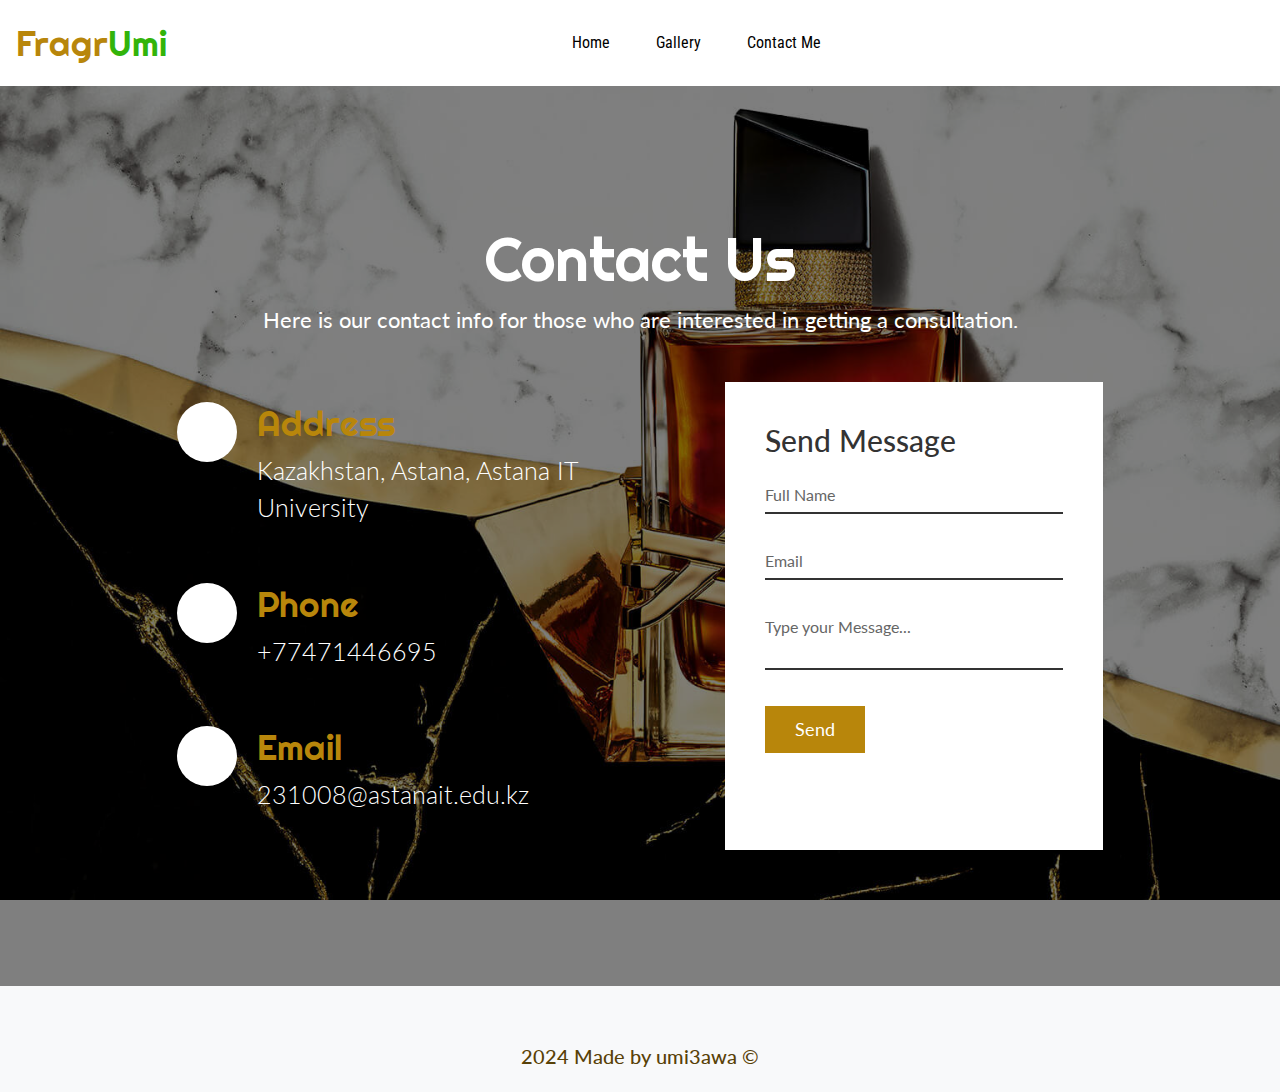
==== contact.html @ 25c11471 "Main" ====
<!DOCTYPE html>
<html lang="en">

<head>
    <meta charset="UTF-8">
    <meta name="viewport" content="width=device-width, initial-scale=1.0">
    <title>Contact Me</title>

    <link href="https://cdn.jsdelivr.net/npm/bootstrap@5.3.3/dist/css/bootstrap.min.css" rel="stylesheet"
        integrity="sha384-QWTKZyjpPEjISv5WaRU9OFeRpok6YctnYmDr5pNlyT2bRjXh0JMhjY6hW+ALEwIH" crossorigin="anonymous">

    <link rel="stylesheet" href="https://cdnjs.cloudflare.com/ajax/libs/font-awesome/6.6.0/css/all.min.css"
        integrity="sha512-Kc323vGBEqzTmouAECnVceyQqyqdsSiqLQISBL29aUW4U/M7pSPA/gEUZQqv1cwx4OnYxTxve5UMg5GT6L4JJg=="
        crossorigin="anonymous" referrerpolicy="no-referrer" />
    <link rel="stylesheet" href="style.css">
    <link rel="apple-touch-icon" sizes="180x180" href="favicon_io (2)/apple-touch-icon.png">
    <link rel="icon" type="image/png" sizes="32x32" href="favicon_io (2)/favicon-32x32.png">
    <link rel="icon" type="image/png" sizes="16x16" href="favicon_io (2)/favicon-16x16.png">
    <link rel="manifest" href="favicon_io (2)/site.webmanifest">
</head>

<body class="fade-in">
    <header>
        <nav class="navbar navbar-expand-lg navbar-light">
            <a href="index.html" class="navbar-brand ms-3"><span style="color: #B8860B;">Fragr</span><span style="color: #32b40a;">Umi</span></a>
            <button class="navbar-toggler" type="button" data-bs-toggle="collapse" data-bs-target="#navbarMenu"
                aria-controls="navbarMenu" aria-expanded="false" aria-label="Toggle navigation">
                <span class="navbar-toggler-icon"></span>
            </button>

            <div class="collapse navbar-collapse"> </div>
            <div class="collapse navbar-collapse" id="navbarMenu">
                <ul class="navbar-nav me-auto">
                    <li class="nav-item">
                        <a href="index.html" class="nav-link">Home</a>
                    </li>
                    <li class="nav-item">
                        <a href="gallery.html" class="nav-link">Gallery</a>
                    </li>
                    <li class="nav-item">
                        <a href="contact.html" class="nav-link active">Contact Me</a>
                    </li>
                </ul>
            </div>
        </nav>
    </header>

    <main>
        <section class="contact">
            <div class="content">
                <h2>Contact Us</h2>
                <p>
                    Here is our contact info for those who are interested in getting a consultation.
                </p>
            </div>
            <div class="container2">
                <div class="contactInfo">
                    <div class="box">
                        <div class="icon">
                            <i class="fa-solid fa-location-dot"></i>
                        </div>
                        <div class="text">
                            <h3>Address</h3>
                            <p>Kazakhstan, Astana, Astana IT University</p>
                        </div>
                    </div>
                    <div class="box">
                        <div class="icon">
                            <i class="fa-solid fa-phone"></i>
                        </div>
                        <div class="text">
                            <h3>Phone</h3>
                            <p>+77471446695</p>
                        </div>
                    </div>
                    <div class="box">
                        <div class="icon">
                            <i class="fa-regular fa-envelope"></i>
                        </div>
                        <div class="text">
                            <h3>Email</h3>
                            <p>231008@astanait.edu.kz</p>
                        </div>
                    </div>
                </div>
                <div class="contactForm">
                    <form>
                        <h2>Send Message</h2>
                        <div class="inputBox">
                            <input type="text" name="" required="required">
                            <span>Full Name</span>
                        </div>
                        <div class="inputBox">
                            <input type="text" name="" required="required">
                            <span>Email</span>
                        </div>
                        <div class="inputBox">
                            <textarea required="required"></textarea>
                            <span>Type your Message...</span>
                        </div>
                        <div class="inputBox">
                            <input type="submit" name="" value="Send">
                        </div>
                    </form>
                </div>
                
            </div>
        </section>
        
    </main>

    <footer>
        <div class="section-5 text-center py-3">
            <div class="social" style="margin:1%;">
                <div class="d-flex flex-row justify-content-center">
                    <a href="https://www.facebook.com/JeremyFragrance/" target="_blank" class="m-2" aria-label="Facebook">
                        <i class="fab fa-facebook-f"></i>
                    </a>
                    <a href="https://x.com/JeremyFragrance" target="_blank" class="m-2" aria-label="Twitter">
                        <i class="fab fa-twitter"></i>
                    </a>
                    <a href="https://www.instagram.com/jeremyfragrance" target="_blank" class="m-2" aria-label="Instagram">
                        <i class="fab fa-instagram"></i>
                    </a>
                    <a href="https://www.youtube.com/@jeremyfragrance" target="_blank" class="m-2" aria-label="YouTube">
                        <i class="fab fa-youtube"></i>
                    </a>
                </div>
            </div>
            <h5>2024 Made by umi3awa &copy;</h5>
        </div>
    </footer>

    <script src="script.js"></script>
    <script src="https://cdn.jsdelivr.net/npm/bootstrap@5.3.3/dist/js/bootstrap.bundle.min.js"
        integrity="sha384-YvpcrYf0tY3lHB60NNkmXc5s9fDVZLESaAA55NDzOxhy9GkcIdslK1eN7N6jIeHz"
        crossorigin="anonymous"></script>
</body>

</html>
---- style.css ----
@import url('https://fonts.googleapis.com/css2?family=Charm:wght@400;700&family=Lato:ital,wght@0,100;0,300;0,400;0,700;0,900;1,100;1,300;1,400;1,700;1,900&family=Pacifico&family=Righteous&family=Roboto+Condensed:ital,wght@0,100..900;1,100..900&family=Ubuntu:ital,wght@0,300;0,400;0,500;0,700;1,300;1,400;1,500;1,700&display=swap');


body{
    padding: 0%;
    margin:0%;
    font-family:'Lato';
} 
html{
    scroll-behavior: smooth;
}
.navbar-brand{
    font-family: 'Righteous';
    font-size:35px;
    color: lightcoral !important;   
}

.nav-link{
    font-size: 16px;
    margin: 15px;
    color: black !important;
    font-family: 'Roboto Condensed';
    transition: transform 0.3s ease, color 0.3s ease; /* Smooth animation for size and color */

}


.active .nav-link:hover{
    color: #B8860B !important;
}

.menu-right-btn:hover{
    color:white;
    background-color: #B8860B;
}

.nav-link:hover {
    transform: scale(1.1); /* Makes the nav item 10% bigger */
    color: #B8860B !important; /* Changes color on hover */
}

.navbar-collapse {
    justify-content: flex-start; /* Aligns the navbar items closer to the left */
    transform: translateX(-5%); /* Moves the entire navbar menu slightly left */
}

.site-content {
    position: relative;
    background-image: url('pics/main1.1.jpg');
    background-attachment: fixed;
    background-size: cover;
    background-position: center;
    display: flex;
    flex-direction: column;
    justify-content: flex-start;
    align-items: center;
    height: 100vh;
    text-align: center;
    padding-top: 10%; 
    overflow: hidden;
}

.site-content::after {
    content: '';
    position: absolute;
    top: 0;
    left: 0;
    width: 100%;
    height: 111%;
    background-color: rgba(0, 0, 0, 0.5); /* Dark semi-transparent overlay */
    z-index: 1;
    pointer-events: none;
}
.site-title,
.site-desc,
.button-container {
    position: relative;
    z-index: 2; /* Ensures content is above the overlay */
}

.site-title {
    margin-top: 0;
    margin-bottom: 1rem;
    font-size: 80px;
    color:  #B8860B;
    font-family: 'Righteous';
}

.site-desc {
    font-size: 25px;
    padding-left: 0;
    color: #B8860B;
    margin-bottom: 2rem;
}

.button-container {
    display: flex;
    gap: 1rem;
}

.button-container .btn {
    transition: transform 0.2s ease-in-out; /* Smooth animation */
}

.site-btn1, .site-btn2 {
    padding: 1rem 2rem;
    font-size: 18px;
    border-radius: 5px;
}

.site-btn1 {
    background-color: black;
    color: white;
}

.site-btn2 {
    background-color: white;
    color: black;
}

/* Section-1 */
.section-1 .heading-1 {
    margin-top: 8%;
}

.section-1 .heading-2 {
    margin-bottom: 5%;
    font-size: 39px;
}

.section-1 .para-1 {
    width: 60%;
    margin-left: 20%;
    margin-bottom: 5%;
}

.section-1 .card-text, .para-1 {
    color: rgba(0, 0, 0, 0.59);
}

.section-1{
    margin-bottom: 8%;
}
.section-1 .card-img-top {
    width: 100%; /* Ensures image fits the width of the card */
    height: 200px; /* Set a fixed height for uniformity */
    object-fit: cover; /* Ensures the center part of the image is displayed */
    object-position: center; /* Focuses on the center of the image */
}

.card {
    transition: transform 0.3s ease, box-shadow 0.3s ease; /* Smooth scaling and shadow effect */
}

.card:hover {
    transform: scale(1.1); /* Makes the card 10% bigger */
    box-shadow: 0 10px 20px rgba(0, 0, 0, 0.3); /* Adds a shadow for a lifted effect */
}


/* Footer */
footer .section-5 {
    font-family: 'Lato'; /* Replace with your desired font */
    font-size: 16px;
    color: #584107; /* Dark gray for better readability */
    background-color: #f8f9fa; /* Light gray background */
    padding: 1rem 0; /* Adds vertical padding */
}

.social i{
    color:#584107;
    font-size: 20px;
}

/* Section 2 */
.section-2 .container-fluid {
    position: relative;
    background-image: url('pics/perfume.jpeg');
    background-size: cover;
    background-attachment: fixed;
    background-position: center -400px;
}

.section-2 .container-fluid::after {
    content: '';
    position: absolute;
    top: 0;
    left: 0;
    width: 100%;
    height: 100%;
    background-color: rgba(0, 0, 0, 0.5); /* Semi-transparent dark overlay */
    z-index: 1;
    pointer-events: none;
}

.section-2 .heading-1,
.section-2 .para,
.section-2 .btn {
    position: relative;
    z-index: 2; /* Ensures content appears above the overlay */
}

.section-2 .heading-1 {
    margin-top: 20%;
    margin-bottom: 1rem;
    font-family: 'Righteous';
    font-size: 50px;
    color: white;
    text-align: left;
    word-wrap: break-word;
    width: 60%;
}

.section-2 .para {
    font-family: 'Ubuntu';
    font-size: 25px;
    color: white;
    margin-bottom: 1rem;
    text-align: left;
    word-wrap: break-word;
    width: 60%;
}

.section-2 .btn {
    align-self: center;
    width: 15%;
    padding: 10px 20px;
    background-color: whitesmoke;
    color: black;
    border: none;
    margin-top: 0;
    text-align: center;
}

.section-2 .btn:hover {
    background-color: #B8860B;
}

.section-2 .d-flex.flex-column {
    align-items: flex-end;
    gap: 1rem;
}
.btn-danger:active {
    transform: scale(0.95); /* Button shrinks slightly on click */
    transition: transform 0.1s ease-in-out;
}

#scrollToSlider {
    transition: transform 0.2s ease-in-out; /* Smooth transition for all hover effects */
}


/* Fade-out animation */
.fade-out {
    animation: fadeOut 0.5s forwards;
}

/* Fade-in animation */
.fade-in {
    animation: fadeIn 0.5s forwards;
}

@keyframes fadeOut {
    from {
        opacity: 1;
    }
    to {
        opacity: 0;
    }
}

@keyframes fadeIn {
    from {
        opacity: 0;
    }
    to {
        opacity: 1;
    }
}

#fragrance-slider {
    padding: 4rem 0;
    background-color: var(--bg);
}

.fragrance-slider {
    height: 52rem;
    padding: 2rem 0;
    position: relative;
}

@media (max-width: 500px) {
    .fragrance-slider {
        height: 45rem;
    }
}

.fragrance-slide {
    width: 37rem;
    height: 42rem;
    position: relative;
    display: flex;
    flex-direction: column;
    align-items: center;
    justify-content: center;
}

@media (max-width: 500px) {
    .fragrance-slide {
        width: 28rem;
        height: 36rem;
    }

    .fragrance-slide img {
        width: 28rem;
        height: 36rem;
    }
}

.fragrance-slide img {
    width: 100%;
    height: 100%;
    border-radius: 1rem;
    object-fit: cover;
    box-shadow: 0 4px 10px rgba(0, 0, 0, 0.3);
}

.fragrance-slide-content {
    position: absolute;
    left: 0;
    top: 0;
    right: 0;
    bottom: 0;
    display: flex;
    flex-direction: column;
    justify-content: flex-end;
    padding: 2rem;
    color: white;
}

.fragrance-price {
    font-size: 2.5rem;
    font-weight: bold;
    color: var(--primary);
    margin-bottom: 1rem;
}

.fragrance-name {
    font-size: 1.8rem;
    font-weight: 600;
}

.fragrance-rating {
    display: flex;
    gap: 1rem;
}

.rating ion-icon {
    color: #ec994b; /* Change as needed */
}

/* Swiper Controls */
.swiper-button-next,
.swiper-button-prev {
    background-color: white;
    width: 3.5rem;
    height: 3.5rem;
    border-radius: 50%;
    display: flex;
    align-items: center;
    justify-content: center;
    color: black;
    box-shadow: 0 4px 10px rgba(0, 0, 0, 0.3);
}

.swiper-button-next::after,
.swiper-button-prev::after {
    font-size: 1.5rem;
}

.swiper-pagination-bullet {
    background: rgba(0, 0, 0, 0.3);
}

.swiper-pagination-bullet-active {
    background: #ec994b;
}

.contact {
    position: relative;
    min-height: 100vh;
    padding: 50px 100px;
    display: flex;
    justify-content: center;
    align-items: center;
    flex-direction: column;
    
    background: url(pics/bg.jpg);
    background-attachment: fixed;

    background-size: cover;
}
.contact::before {
    content: '';
    position: absolute;
    top: 0;
    left: 0;
    width: 100%;
    height: 100%;
    background-color: rgba(0, 0, 0, 0.5); /* Semi-transparent black */
    z-index: 1;
}

.contact > * {
    position: relative;
    z-index: 2; /* Ensures content appears above the overlay */
}
.contact h2, .contact p {
    color: white; /* Ensures good contrast against the dark overlay */
}
.contact .icon {
    color: black; /* Example for icons */
}
.contact .content {
    max-width: 800px;
    text-align: center;
}

.contact .content h2 {
    font-size: 60px;
    font-weight: 500;
    color: #fff;
    font-family: Righteous;
}

.contact .content p {
    font-size: 22px;
    color: #fff;
    font-family: Lato;
}

.container2 {
    width: 100%;
    display: flex;
    justify-content: center;
    gap: 30px; /* Control the space between columns */
    margin-top: 30px;
}

.container2 .contactInfo {
    width: 48%; /* Reduce the width for balance */
    display: flex;
    flex-direction: column;
}

.container2 .contactInfo .box {
    position: relative;
    padding: 20px 0;
    display: flex;
}

.container2 .contactInfo .box .icon {
    min-width: 60px;
    height: 60px;
    background: #fff;
    display: flex;
    justify-content: center;
    align-items: center;
    border-radius: 50%;
    font-size: 22px;
}

.container2 .contactInfo .box .text {
    display: flex;
    margin-left: 20px;
    font-size: 25px;
    color: #fff;
    flex-direction: column;
    font-weight: 300;
    font-family: Lato;
}

.container2 .contactInfo .box .text h3 {
    font-size: 35px;
    color: #B8860B;
    font-family: Righteous;
}

.contactForm {
    width: 35%;
    padding: 40px;
    background: #fff;
}

.contactForm h2 {
    font-size: 30px;
    color: #333;
    font-family: Lato;

}

.contactForm .inputBox {
    position: relative;
    width: 100%;
    margin-top: 10px;
}

.contactForm .inputBox input,
.contactForm .inputBox textarea {
    width: 100%;
    padding: 5px 0;
    font-size: 16px;
    font-family: Lato;
    margin: 10px 0;
    border: none;
    border-bottom: 2px solid #333;
    outline: none;
    resize: none;
}

.contactForm .inputBox span {
    position: absolute;
    left: 0;
    padding: 5px 0;
    font-size: 16px;
    font-family: Lato;
    margin: 10px 0;
    pointer-events: none;
    transition: 0.5s;
    color: #666;
}

.contactForm .inputBox input:focus ~ span,
.contactForm .inputBox input:valid ~ span,
.contactForm .inputBox textarea:focus ~ span,
.contactForm .inputBox textarea:valid ~ span {
    color: #B8860B;
    font-size: 12px;
    font-family: Lato;
    transform: translateY(-20px);
}

.contactForm .inputBox input[type="submit"] {
    width: 100px;
    background: #B8860B;
    color: #fff;
    border: none;
    cursor: pointer;
    padding: 10px;
    font-size: 18px;
    font-family: Lato;
}
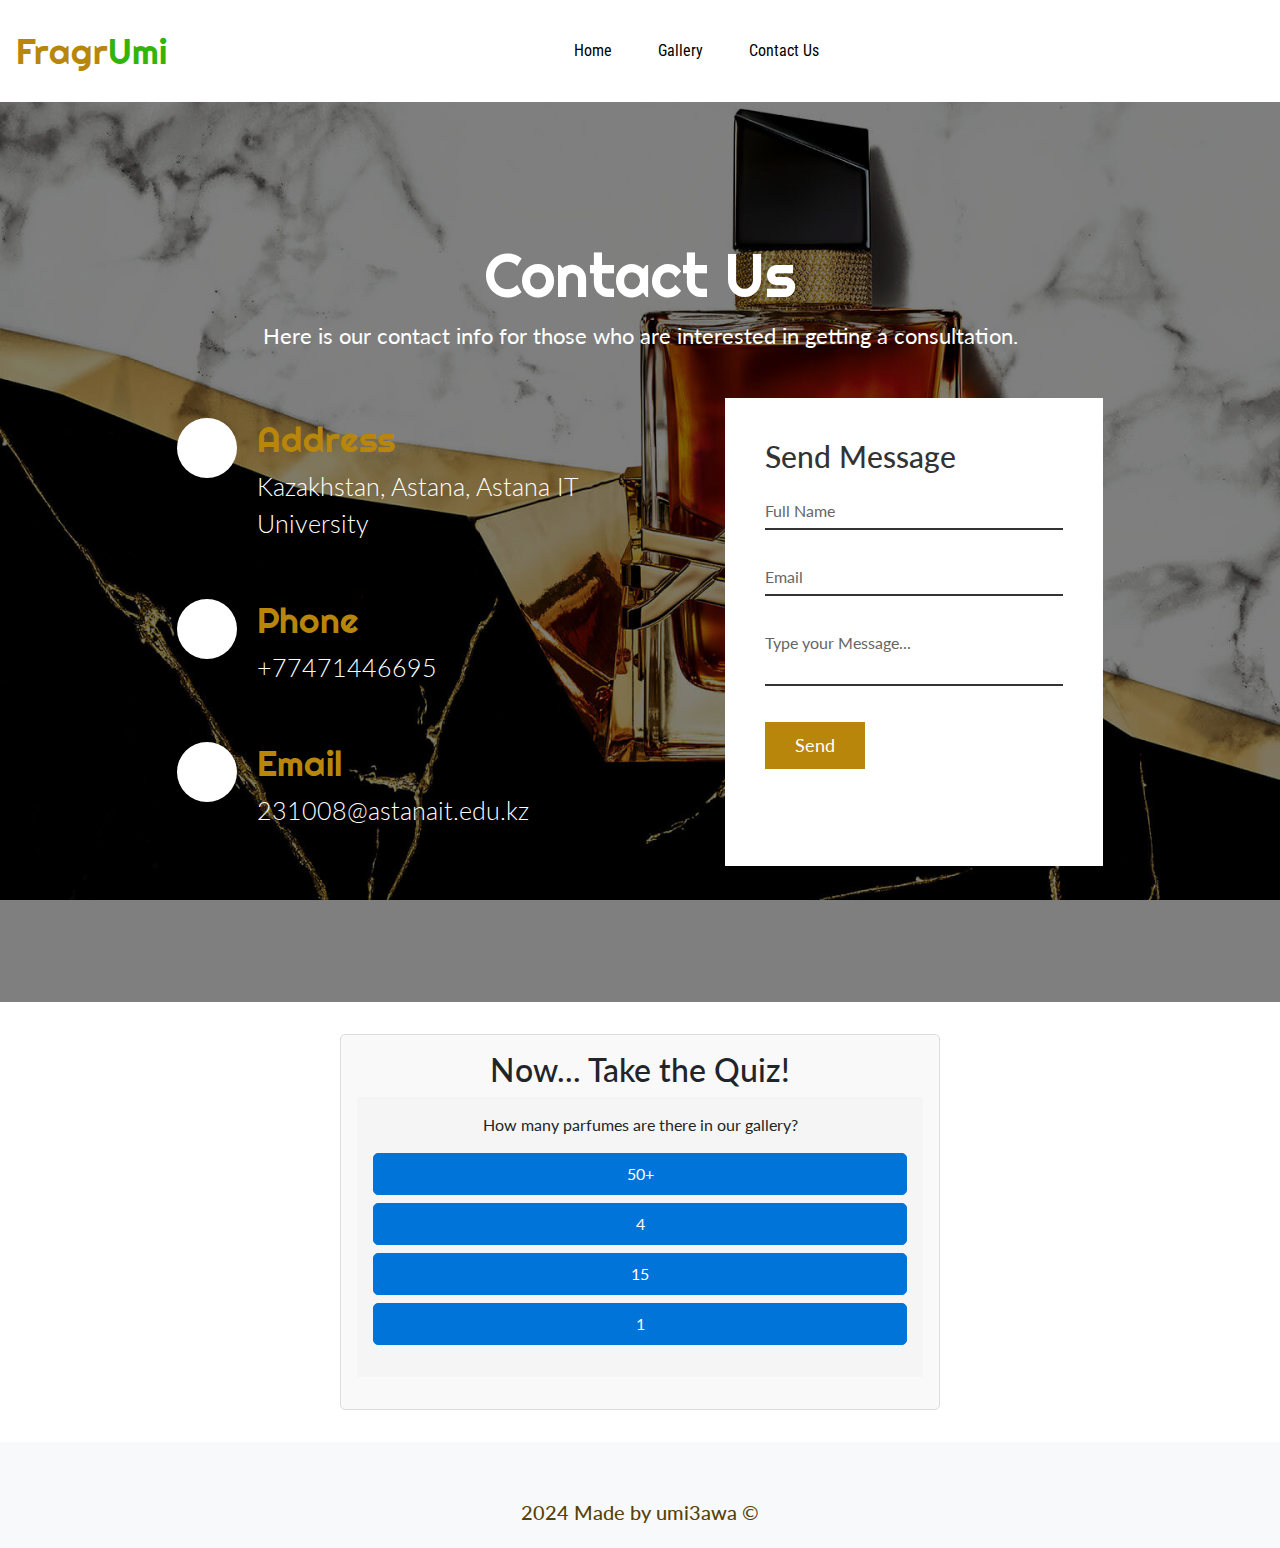
==== commit 08094689: "Main" ====
--- a/contact.html
+++ b/contact.html
@@ -38,7 +38,7 @@
                         <a href="gallery.html" class="nav-link">Gallery</a>
                     </li>
                     <li class="nav-item">
-                        <a href="contact.html" class="nav-link active">Contact Me</a>
+                        <a href="contact.html" class="nav-link active">Contact Us</a>
                     </li>
                 </ul>
             </div>
@@ -107,6 +107,21 @@
             </div>
         </section>
         
+        <section class="quiz-section">
+            <h2>Now... Take the Quiz!</h2>
+            <div class="questions">
+                <!-- Questions will dynamically populate here -->
+            </div>
+            <div class="results">
+                <h2>Results</h2>
+                <p>You got <span id="correct">0</span> out of <span id="total">0</span> correct!</p>
+                <button id="restart">Restart Quiz</button>
+            </div>
+        </section>
+        
+        
+    
+        
     </main>
 
     <footer>
@@ -131,6 +146,131 @@
         </div>
     </footer>
 
+    <script>
+        // Quiz Data
+const quizData = [
+    {
+        question: "How many parfumes are there in our gallery?",
+        answers: [
+            { text: "50+", correct: false },
+            { text: "4", correct: true },
+            { text: "15", correct: false },
+            { text: "1", correct: false },
+        ],
+    },
+    {
+        question: "What is the most pricey parfume in our gallery?",
+        answers: [
+            { text: "Ombre Nomade Louis Vuitton", correct: true },
+            { text: "Dior Homme Intense", correct: false },
+            { text: "Tom Ford Ombre Leather", correct: false },
+            { text: "Emporio Armani Stronger With You", correct: false },
+        ],
+    },
+    {
+        question: "Where are we located?",
+        answers: [
+            { text: "Almaty", correct: false },
+            { text: "Astana", correct: true },
+            { text: "London", correct: false },
+            { text: "Semey", correct: false },
+        ],
+    },
+    {
+        question: "What scent does Dior Homme Intense consist of?",
+        answers: [
+            { text: "Floral", correct: false },
+            { text: "Woody", correct: true },
+            { text: "Fruity", correct: false },
+            { text: "Citrus", correct: false },
+        ],
+    },
+    {
+        question: "Did you like our website?",
+        answers: [
+            { text: "Of course I will put you 100 out of 100!", correct: true },
+            { text: "um.. Actually it is really bad!", correct: false },
+            { text: "It's OK!", correct: false },
+            { text: "I'd rather not to answer.", correct: false },
+        ],
+    },
+];
+
+// Select HTML elements
+const questionContainer = document.querySelector(".questions");
+const resultsContainer = document.querySelector(".results");
+const restartButton = document.querySelector("#restart");
+const totalSpan = document.querySelector("#total");
+const correctSpan = document.querySelector("#correct");
+
+let currentQuestionIndex = 0;
+let numCorrect = 0;
+
+// Display the first question
+function showQuestion() {
+    const currentQuestion = quizData[currentQuestionIndex];
+    questionContainer.innerHTML = `
+        <p>${currentQuestion.question}</p>
+        <ul>
+            ${currentQuestion.answers
+                .map(
+                    (answer) => `
+                <li>
+                    <button class="answer-btn">${answer.text}</button>
+                </li>
+            `
+                )
+                .join("")}
+        </ul>
+    `;
+
+    const answerButtons = document.querySelectorAll(".answer-btn");
+    answerButtons.forEach((button) =>
+        button.addEventListener("click", checkAnswer)
+    );
+}
+
+// Check the selected answer
+function checkAnswer(e) {
+    const selectedButton = e.target;
+    const isCorrect = quizData[currentQuestionIndex].answers.find(
+        (answer) => answer.text === selectedButton.textContent
+    ).correct;
+
+    if (isCorrect) {
+        numCorrect++;
+    }
+
+    currentQuestionIndex++;
+
+    if (currentQuestionIndex === quizData.length) {
+        showResults();
+    } else {
+        showQuestion();
+    }
+}
+
+// Display the results
+function showResults() {
+    questionContainer.style.display = "none";
+    resultsContainer.style.display = "block";
+    totalSpan.textContent = quizData.length;
+    correctSpan.textContent = numCorrect;
+}
+
+// Restart the quiz
+restartButton.addEventListener("click", () => {
+    currentQuestionIndex = 0;
+    numCorrect = 0;
+    questionContainer.style.display = "block";
+    resultsContainer.style.display = "none";
+    showQuestion();
+});
+
+// Initialize the quiz
+document.addEventListener("DOMContentLoaded", showQuestion);
+
+    </script>
     <script src="script.js"></script>
     <script src="https://cdn.jsdelivr.net/npm/bootstrap@5.3.3/dist/js/bootstrap.bundle.min.js"
         integrity="sha384-YvpcrYf0tY3lHB60NNkmXc5s9fDVZLESaAA55NDzOxhy9GkcIdslK1eN7N6jIeHz"
--- a/style.css
+++ b/style.css
@@ -148,6 +148,23 @@
     object-fit: cover; /* Ensures the center part of the image is displayed */
     object-position: center; /* Focuses on the center of the image */
 }
+
+.section-1 .container {
+    padding-left: 0;
+    padding-right: 0;
+}
+
+.section-1 .row {
+    margin-left: 0;
+    margin-right: 0;
+}
+
+.section-1 .col-md-4 {
+    display: flex;
+    justify-content: center;
+    margin-bottom: 20px; /* Adds space between rows */
+}
+
 
 .card {
     transition: transform 0.3s ease, box-shadow 0.3s ease; /* Smooth scaling and shadow effect */
@@ -551,3 +568,62 @@
     font-size: 18px;
     font-family: Lato;
 }
+
+.quiz-section {
+    margin: 2rem auto;
+    padding: 1rem;
+    background-color: #f9f9f9;
+    border: 1px solid #ddd;
+    border-radius: 5px;
+    max-width: 600px;
+    text-align: center;
+}
+
+.questions {
+    background-color: #f5f5f5;
+    padding: 1em;
+    margin-bottom: 1em;
+}
+
+.results {
+    display: none;
+    padding: 1em;
+}
+
+button {
+    background-color: #0074d9;
+    color: #fff;
+    padding: 0.5em 1em;
+    border: none;
+    border-radius: 5px;
+    cursor: pointer;
+}
+
+button:hover {
+    background-color: #003D6B;
+}
+
+ul {
+    list-style: none;
+    padding: 0;
+}
+
+li {
+    margin: 0.5em 0;
+}
+
+.answer-btn {
+    display: block;
+    width: 100%;
+    padding: 0.5em;
+    border: 1px solid #0074d9;
+    border-radius: 5px;
+    background-color: #0074d9;
+    color: white;
+    cursor: pointer;
+    transition: background-color 0.3s;
+}
+
+.answer-btn:hover {
+    background-color: #005fa3;
+}
